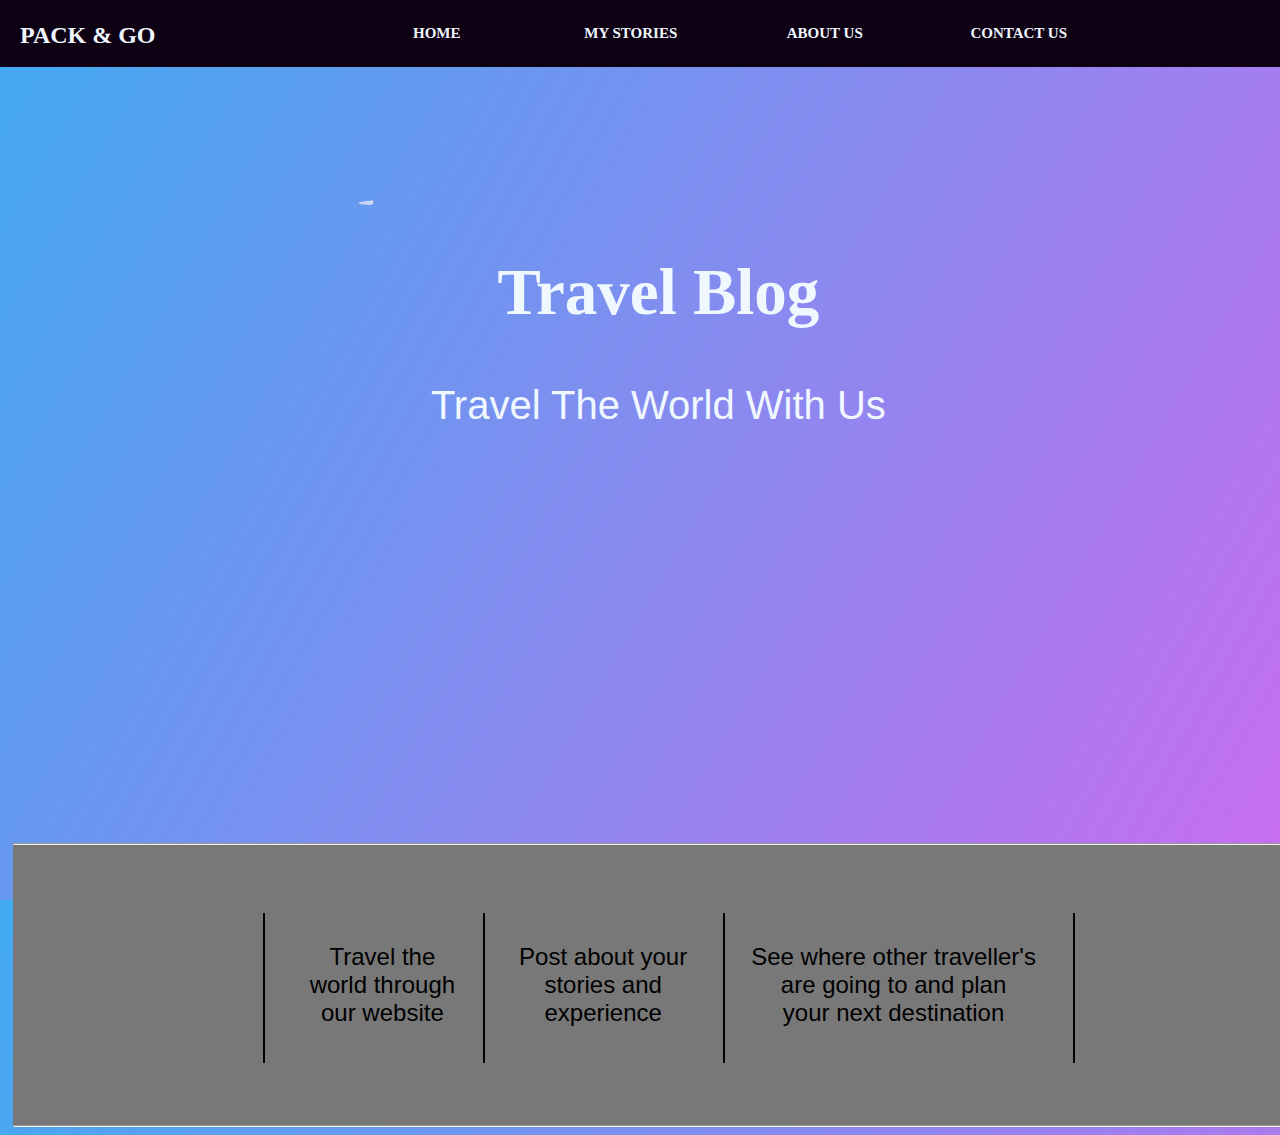
==== index.html @ a6e70f2d "Fixed homepage" ====
<!DOCTYPE html>
<html>
    <head>
        <title>TRAVEL BLOG</title>
        <link rel="stylesheet" href="css/styles.css">

        <title>home page</title>
        <link rel="stylesheet" href="style.css">

        <title>story</title>
        <link rel="stylesheet" href="story.css">
    </head>
    <body>
        <!--==============NAV BAR==============-->
        <div class ="navbar">
            <div class ="logo">PACK & GO</div>
            <ul>
                <li><a href ="#">HOME</a></li>
                <li><a href ="#">MY STORIES</a></li>
                <li><a href ="#">ABOUT US</a></li>  
                <li><a href ="#">CONTACT US</a></li>
            </ul>
        </div>
        <!--==============HOME================-->
        <div class="text">
            <img src="C:\Users\hp\Downloads\logo.jpeg">
             <h1> Travel Blog</h1>
             <p>Travel The World With Us</p>
        </div>
        <!-- <div>
           <br>
            <br><br><br><br><br><br><br><br><br><br><br><br><br>><br><br><br><br><br><br>
            <br><br><br><br><br><br><br><br><br><br><br><br><br><br><br>
            <hr>
            </div> -->
            <div class="content">
                <ul>
                <hr>
                <div class="clsvertical"></div>
                <div class="clsvertical1"></div>
                <div class="clsvertical2"></div>
                <div class="clsvertical3"></div>
               <li>
                   Travel the<br> world through<br> our website
               </li> 
               <li>
                   Post about your<br> stories and <br>experience
               </li>
               <li>
                   See where other traveller's<br> are going to and plan <br>your next destination
               </li>
               <hr>
               </ul>
            </div> 
    </body>
</html>
---- css/styles.css ----
body{
    margin: 0;
    padding: 0;
    background:black;
    font-family: Arial;
}
.navbar ul{
    list-style: none;
    background: rgb(13, 1, 19);
    padding: 0;
    margin: 0;
    text-align: center;
}
.navbar li{
    display: inline-block;
}
.navbar div{
    padding: 22px 20px;
    height: 80px;
    float: left;
    font-size: 24px;
    font-weight: bold;
    text-transform: uppercase;
    color: aliceblue;
}
.navbar li a{
    text-decoration: none;
    color: aliceblue;
    width: 150px;
    display: block;
    padding: 25px 20px;
    font-size: 15px;
    text-transform: uppercase;
    transition: 0.4s ease-in-out;
    font-weight: bold;
    text-align: center;
}
.navbar li a:hover{
    color: rgb(240, 162, 226);
}
body{
    margin: 0;
    padding: 0;
    background: rgb(14, 1, 17);
    font-family: taviraj;
}
header{
    background: none;
    height: 300vh;
    background-size: cover;
    background-position: center;
    position: absolute;
}
.text{
    position: absolute;
    width: 600px;
    height: auto;
    margin: 10% 28%;
    text-align: center;
}
.text h1{
    text-align:center;
    color: aliceblue;
    font-size: 65px;
    font-family: 'Times New Roman', Times, serif;
}
.text p{
    margin: 20px auto;
    font-weight: 100;
    line-height: 65px;
    color: aliceblue;
    font-size: 40px;
    font-family: sans-serif;
}
.content{
    position: absolute;
    width: 1320px;
    height: auto;
    margin: 60% 1%;
}
.content li{
    padding: 70px 30px;
    margin:20px auto;
    color: black;
    font-size: x-large;
    font-family: sans-serif;
}
.content li{
    display: inline-block;
}
.content ul{
    list-style: none;
    background: rgb(121, 120, 120);
    padding: 0;
    margin: 0;
    text-align: center;
}
img{
    display: block;
    margin-left: auto;
    margin-right: auto;
    border-radius: 50%;
}
.clsvertical{
    border-left: 2px solid black;
    height: 150px;
    position: absolute;
    margin: 60px 250px;
}
.clsvertical1{
    border-left: 2px solid black;
    height: 150px;
    position: absolute;
    margin:60px 470px ;
}
.clsvertical2{
    border-left: 2px solid black;
    height: 150px;
    position: absolute;
    margin:60px 710px ;
}
.clsvertical3{
    border-left: 2px solid black;
    height: 150px;
    position: absolute;
    margin:60px 1060px ;
}
---- style.css ----
body{
        margin: 0;
        padding: 0;
        font-family: montserrat;
        background: linear-gradient(120deg,#41aaf0, #c86def);
        height: 100vh;
        overflow: hidden;
    }
    .center{
        position: absolute;
        top: 50%;
        left: 50%;
        transform: translate(-50%, -50%);
        width: 400px;
        background: white;
        border-radius: 10px;
    }
    .center h1{
        text-align: center;
        padding: 0 0 20px 0;
        border-bottom: 1px solid silver;
    }
    .center form{
        padding: 0 40px;
        box-sizing: border-box;
    }
    form .txt_field{
        position: relative;
        border-bottom: 2px solid #adadad;
        margin: 30px 0;
    }
    .txt_field input{
        width: 100%;
        padding: 0 5px;
        height: 40px;
        font-size: 16px;
        border: none;
        background: none;
        outline: none;
    }
    .txt_field label{
        position: absolute;
        top: 50%;
        left: 5px;
        color: #adadad;
        transform: translateY(-50%);
        font-size: 16px;
        pointer-events: none;
    }
    .txt_field span::before{
        content: '';
        position: absolute;
        top: 40px;
        left: 0;
        width: 0%;
        height: 2px;
        background: #41aaf0;
        transition: .5s;   
    }
    .txt_field input:focus ~ label,
    .txt_field input:valid ~ label{
        top: -5px;
        color: #41aaf0;
    }
    .txt_field input:focus ~ span::before,
    .txt_field input:valid ~ span::before{
        width: 100%;
    }
    .pass{
        margin: -5px 0 20px 5px;
        color: #a6a6a6;
        cursor: pointer;
    }
    .pass:hover{
        text-decoration: underline;
    }
    input[type="submit"]{
        width: 100%;
        height: 50px;
        border: 1px solid;
        background: #41aaf0;
        border-radius: 25px;
        font-size: 18px;
        color: #e9f4fb;
        font-weight: 700;
        cursor: pointer;
        outline: none;
    }
    input[type="submit"]:hover{
        border-color: #41aaf0;
        transition: .5s;
    }
    .signup_link{
        margin: 30px 0;
        text-align: center;
        font-size: 16px;
        color: #666666;    
    }
    .signup_link a{
        color: #41aaf0;
        text-decoration: none;
    
    }
    .signup_link a:hover{
        text-decoration: underline;
    }
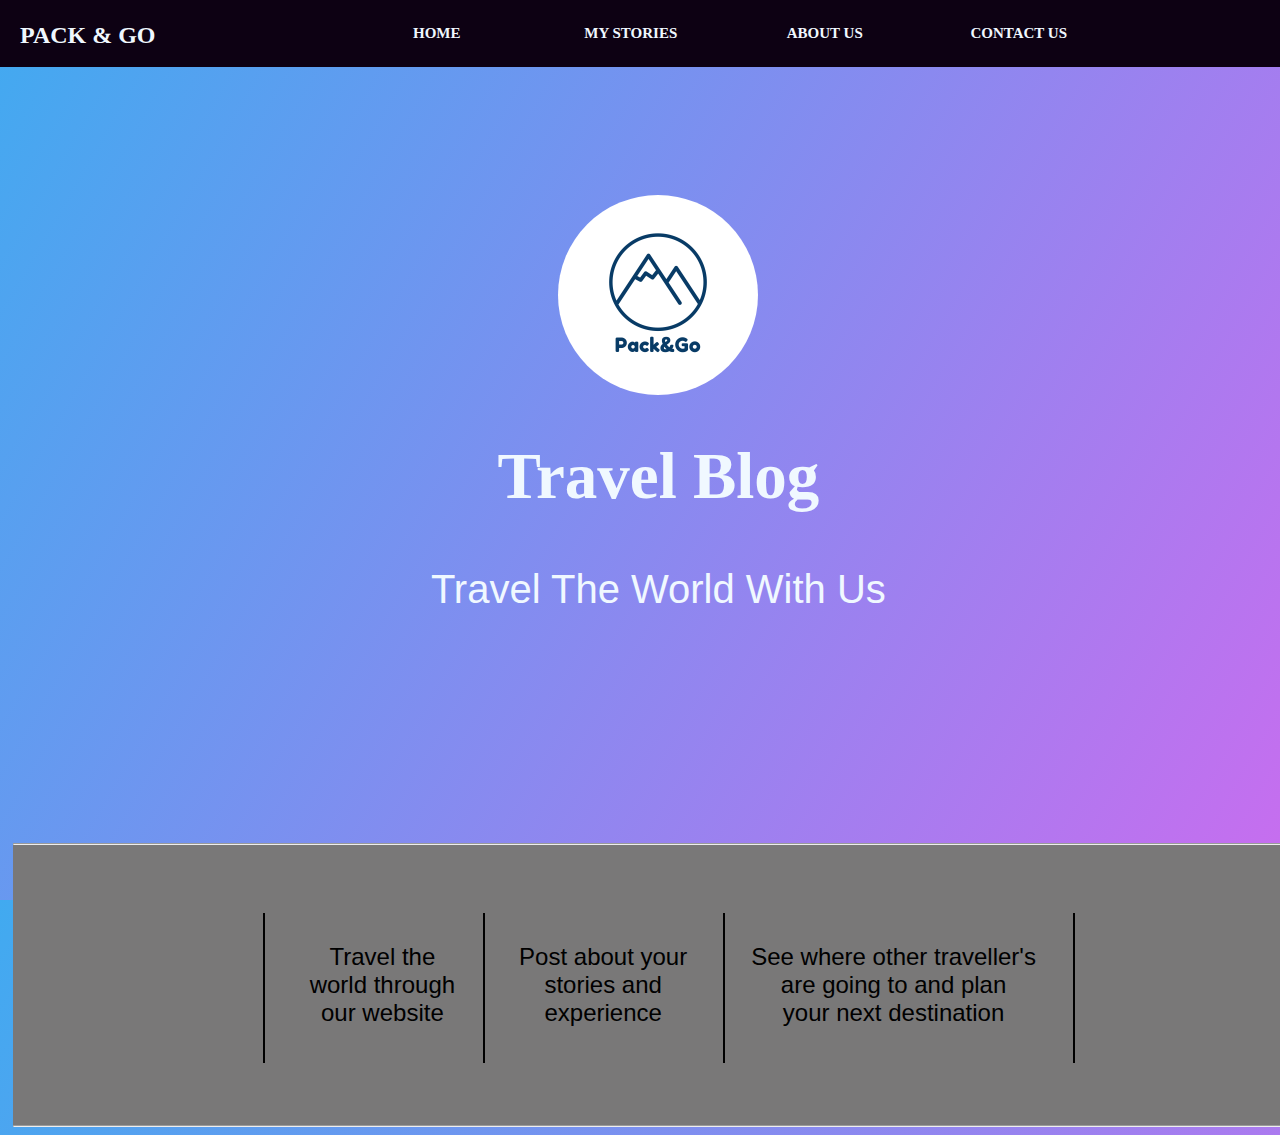
==== commit f01dd6f5: "Updated the logo image in repo" ====
--- a/index.html
+++ b/index.html
@@ -23,16 +23,10 @@
         </div>
         <!--==============HOME================-->
         <div class="text">
-            <img src="C:\Users\hp\Downloads\logo.jpeg">
+            <img src="image/logo.png">
              <h1> Travel Blog</h1>
              <p>Travel The World With Us</p>
         </div>
-        <!-- <div>
-           <br>
-            <br><br><br><br><br><br><br><br><br><br><br><br><br>><br><br><br><br><br><br>
-            <br><br><br><br><br><br><br><br><br><br><br><br><br><br><br>
-            <hr>
-            </div> -->
             <div class="content">
                 <ul>
                 <hr>
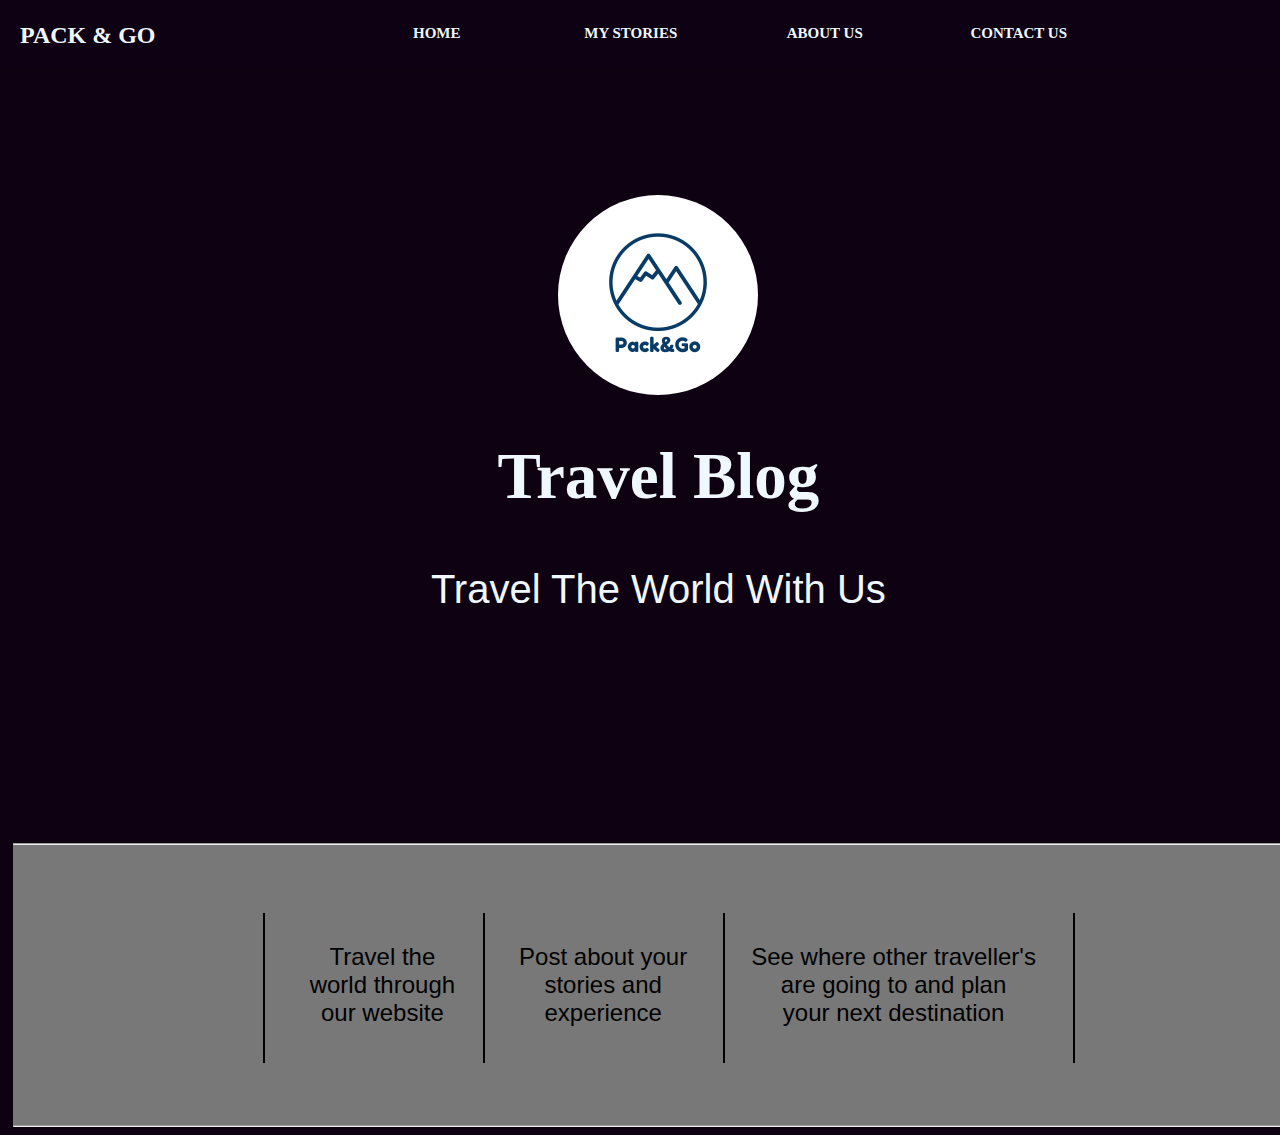
==== commit f12828e6: "Made a login button" ====
--- a/index.html
+++ b/index.html
@@ -3,30 +3,26 @@
     <head>
         <title>TRAVEL BLOG</title>
         <link rel="stylesheet" href="css/styles.css">
+    </head>
 
-        <title>home page</title>
-        <link rel="stylesheet" href="style.css">
-
-        <title>story</title>
-        <link rel="stylesheet" href="story.css">
-    </head>
     <body>
         <!--==============NAV BAR==============-->
         <div class ="navbar">
             <div class ="logo">PACK & GO</div>
             <ul>
-                <li><a href ="#">HOME</a></li>
-                <li><a href ="#">MY STORIES</a></li>
-                <li><a href ="#">ABOUT US</a></li>  
-                <li><a href ="#">CONTACT US</a></li>
+                <li><a href ="#home"> HOME</a></li>
+                <li><a href ="#my_stories"> MY STORIES</a></li>
+                <li><a href ="#about_us"> ABOUT US</a></li>  
+                <li><a href ="#contact_us"> CONTACT US</a></li>
             </ul>
         </div>
-        <!--==============HOME================-->
-        <div class="text">
-            <img src="image/logo.png">
-             <h1> Travel Blog</h1>
-             <p>Travel The World With Us</p>
-        </div>
+        <!--==============Home================-->
+        <section class="home_section" id="home">
+            <div class="text">
+                <img src="image/logo.png">
+                 <h1> Travel Blog</h1>
+                 <p>Travel The World With Us</p>
+            </div>
             <div class="content">
                 <ul>
                 <hr>
@@ -46,5 +42,25 @@
                <hr>
                </ul>
             </div> 
+            
+        </section>
+
+        <!--==============My Stories================-->
+        <section class="my_stories_section" id="my_stories">
+
+        </section>
+        
+
+        <!--==============About Us================-->
+        <section class="about_us_section" id="about_us">
+
+        </section>
+
+        <!--==============Contact Us================-->
+        <section class="contact_us_section" id="contact_us">
+
+        </section>
+        
+            
     </body>
 </html>--- a/css/styles.css
+++ b/css/styles.css
@@ -1,9 +1,9 @@
-body{
+/* body{
     margin: 0;
     padding: 0;
     background:black;
     font-family: Arial;
-}
+} */
 .navbar ul{
     list-style: none;
     background: rgb(13, 1, 19);
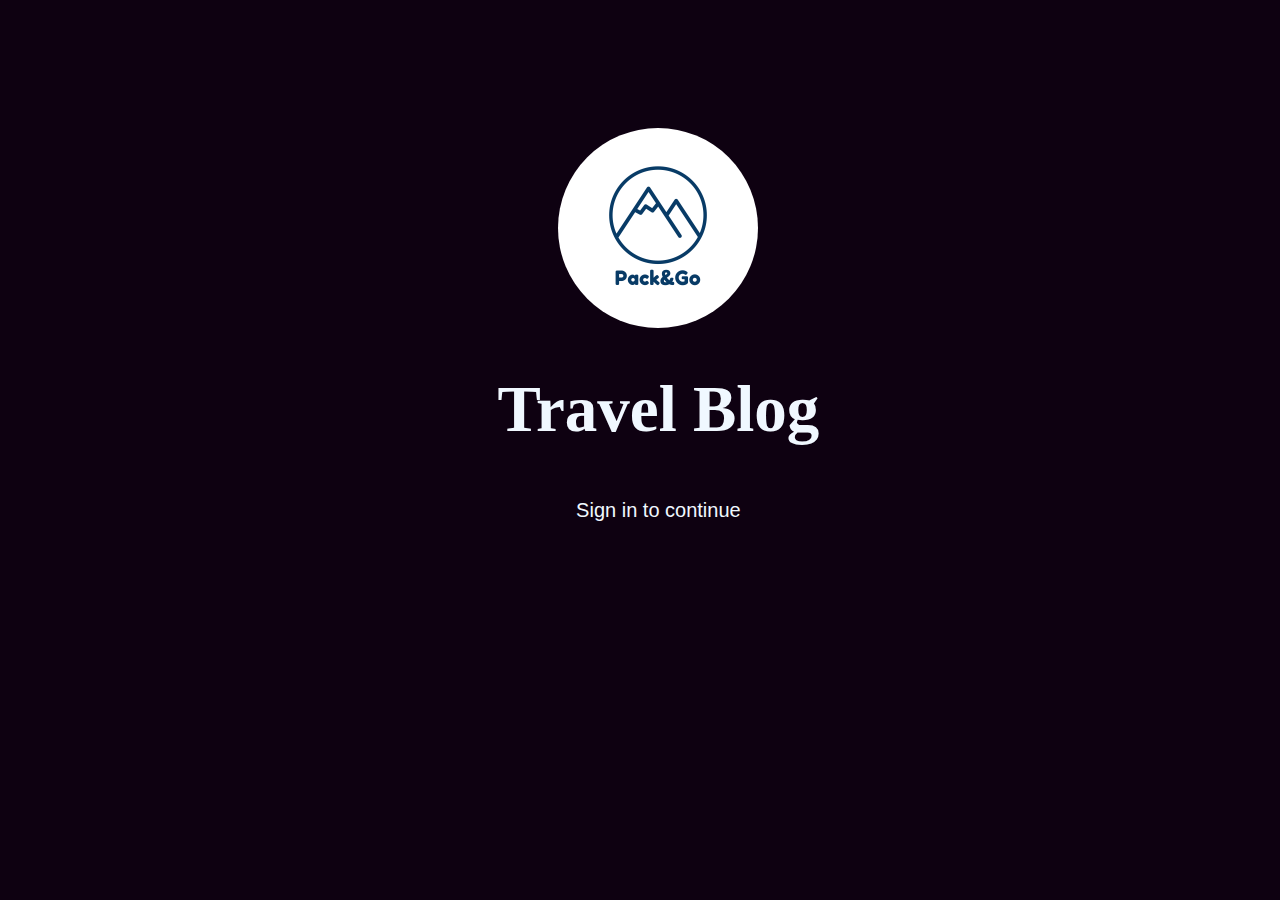
==== commit 8cf09701: "Login and Signout fixed" ====
--- a/index.html
+++ b/index.html
@@ -1,66 +1,35 @@
 <!DOCTYPE html>
 <html>
     <head>
-        <title>TRAVEL BLOG</title>
-        <link rel="stylesheet" href="css/styles.css">
+        <title>Travel Blog</title>
+        
+        <!-- Latest compiled and minified CSS -->
+        <link href="https://cdn.jsdelivr.net/npm/bootstrap@5.2.0-beta1/dist/css/bootstrap.min.css" 
+        rel="stylesheet" integrity="sha384-0evHe/X+R7YkIZDRvuzKMRqM+OrBnVFBL6DOitfPri4tjfHxaWutUpFmBp4vmVor" 
+        crossorigin="anonymous">
+
+        <link rel="stylesheet" href="css/index.css">
+        
+        <!-- Google sign in client ID will depend on the account used for Google API and Credentials -->
+        <meta name="google-signin-client_id" content="828280168697-vk0r7ri2rr2573u5j6egutr6epfqnoea.apps.googleusercontent.com">
+        
+        <script src="https://apis.google.com/js/platform.js" async defer></script>
+        <script src="https://ajax.googleapis.com/ajax/libs/jquery/3.6.0/jquery.min.js"></script>
     </head>
+  
+    <body>
 
-    <body>
-        <!--==============NAV BAR==============-->
-        <div class ="navbar">
-            <div class ="logo">PACK & GO</div>
-            <ul>
-                <li><a href ="#home"> HOME</a></li>
-                <li><a href ="#my_stories"> MY STORIES</a></li>
-                <li><a href ="#about_us"> ABOUT US</a></li>  
-                <li><a href ="#contact_us"> CONTACT US</a></li>
-            </ul>
-        </div>
-        <!--==============Home================-->
-        <section class="home_section" id="home">
+        <section class="login_section" id="login">
             <div class="text">
                 <img src="image/logo.png">
                  <h1> Travel Blog</h1>
-                 <p>Travel The World With Us</p>
+                 <h4>Sign in to continue</h4>
             </div>
-            <div class="content">
-                <ul>
-                <hr>
-                <div class="clsvertical"></div>
-                <div class="clsvertical1"></div>
-                <div class="clsvertical2"></div>
-                <div class="clsvertical3"></div>
-               <li>
-                   Travel the<br> world through<br> our website
-               </li> 
-               <li>
-                   Post about your<br> stories and <br>experience
-               </li>
-               <li>
-                   See where other traveller's<br> are going to and plan <br>your next destination
-               </li>
-               <hr>
-               </ul>
-            </div> 
             
+            <!-- load the google sign in button -->
+            <div class="g-signin2" data-onsuccess="onSignIn"></div>
         </section>
-
-        <!--==============My Stories================-->
-        <section class="my_stories_section" id="my_stories">
-
-        </section>
-        
-
-        <!--==============About Us================-->
-        <section class="about_us_section" id="about_us">
-
-        </section>
-
-        <!--==============Contact Us================-->
-        <section class="contact_us_section" id="contact_us">
-
-        </section>
-        
             
+        <script src="javascript/main.js"></script>
     </body>
-</html>+</html> --- a/css/index.css
+++ b/css/index.css
@@ -0,0 +1,65 @@
+.data{
+    display: none;
+}
+
+body{
+    margin: 0;
+    padding: 0;
+    background: rgb(14, 1, 17);
+    font-family: taviraj;
+}
+
+header{
+    background: none;
+    height: 300vh;
+    background-size: cover;
+    background-position: center;
+    position: absolute;
+}
+
+.text{
+    position: absolute;
+    width: 600px;
+    height: auto;
+    margin: 10% 28%;
+    text-align: center;
+}
+.text h1{
+    text-align:center;
+    color: aliceblue;
+    font-size: 65px;
+    font-family: 'Times New Roman', Times, serif;
+}
+.text p{
+    margin: 20px auto;
+    font-weight: 100;
+    line-height: 65px;
+    color: aliceblue;
+    font-size: 40px;
+    font-family: sans-serif;
+}
+.text h4{
+    margin: 20px auto;
+    font-weight: 50;
+    line-height: 40px;
+    color: aliceblue;
+    font-size: 20px;
+    font-family: sans-serif;
+}
+
+.g-signin2{
+    position: absolute;
+    top: 73%;
+    left: 50%;
+    margin-top: -50px;
+    margin-left: -42px;
+}
+
+img{
+    display: block;
+    margin-left: auto;
+    margin-right: auto;
+    border-radius: 50%;
+
+}
+
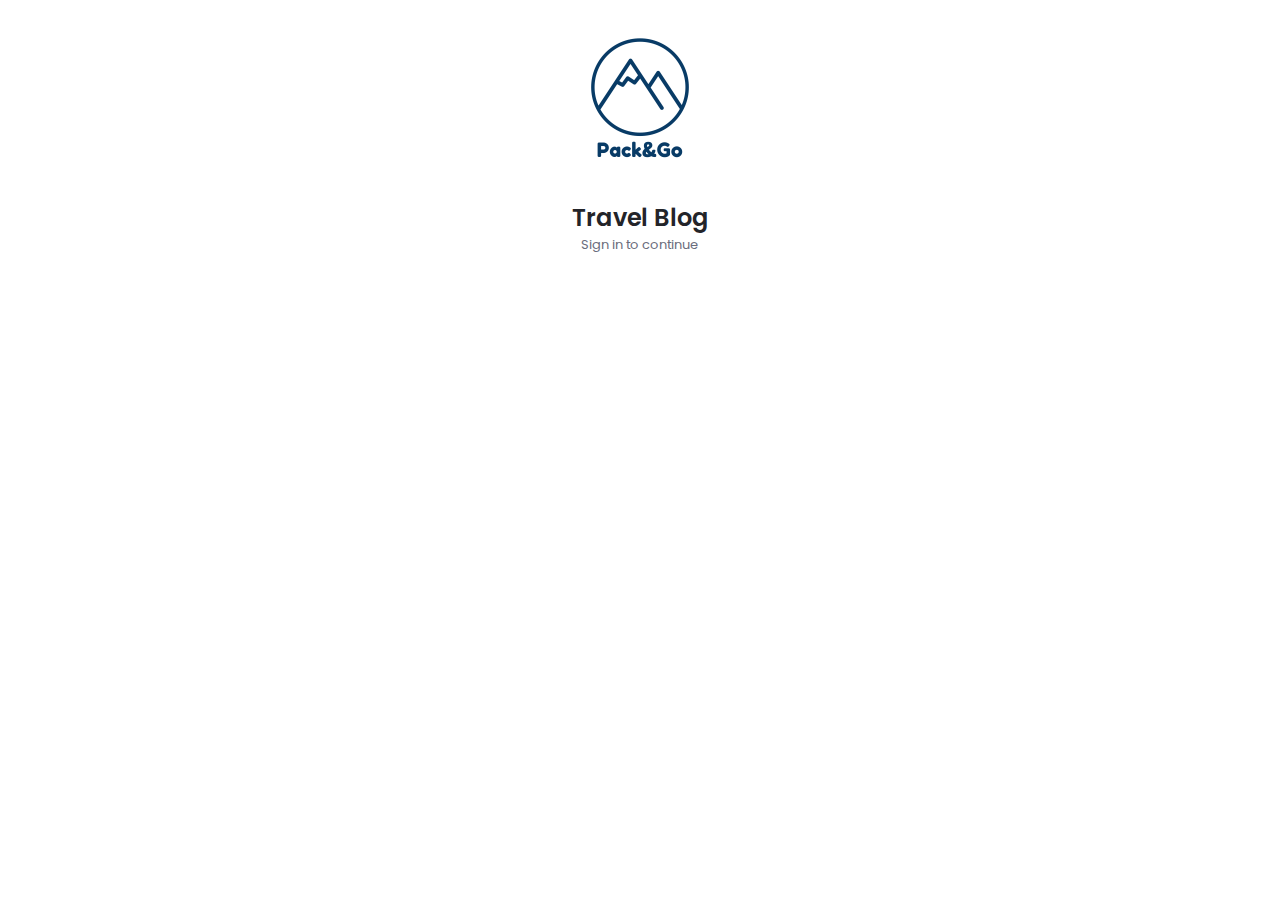
==== commit 2404b530: "Fixed sign in alignment to centre" ====
--- a/index.html
+++ b/index.html
@@ -8,7 +8,7 @@
         rel="stylesheet" integrity="sha384-0evHe/X+R7YkIZDRvuzKMRqM+OrBnVFBL6DOitfPri4tjfHxaWutUpFmBp4vmVor" 
         crossorigin="anonymous">
 
-        <link rel="stylesheet" href="css/index.css">
+        <link rel="stylesheet" href="css/styles.css">
         
         <!-- Google sign in client ID will depend on the account used for Google API and Credentials -->
         <meta name="google-signin-client_id" content="828280168697-vk0r7ri2rr2573u5j6egutr6epfqnoea.apps.googleusercontent.com">
@@ -21,13 +21,13 @@
 
         <section class="login_section" id="login">
             <div class="text">
-                <img src="image/logo.png">
-                 <h1> Travel Blog</h1>
-                 <h4>Sign in to continue</h4>
+                <img src="image/logo.png" alt="" class="index_logo">
+                <h2 class="section__title">Travel Blog</h2>
+                <span class="section__subtitle">Sign in to continue</span>
             </div>
             
             <!-- load the google sign in button -->
-            <div class="g-signin2" data-onsuccess="onSignIn"></div>
+            <div class="g-signin2" data-onsuccess="onSignIn" data-theme="light" data-width="300" data-height="50" data-longtitle="true"></div>
         </section>
             
         <script src="javascript/main.js"></script>
--- a/css/styles.css
+++ b/css/styles.css
@@ -0,0 +1,233 @@
+/*==================== GOOGLE FONTS ====================*/
+@import url("https://fonts.googleapis.com/css2?family=Poppins:wght@400;500;600&display=swap");
+
+/*==================== VARIABLES CSS ====================*/
+:root {
+    --header-height: 3rem;
+
+    /*========== Colors ==========*/
+    /* Change favorite color */
+    --hue-color: 230; /*Purple 250 - Green 142 - Blue 230 - Pink 340*/
+
+    /* HSL color mode */
+    --first-color: hsl(var(--hue-color), 69%, 61%);
+    --first-color-second: hsl(var(--hue-color), 69%, 61%);
+    --first-color-alt: hsl(var(--hue-color), 57%, 53%);
+    --first-color-lighter: hsl(var(--hue-color), 92%, 85%);
+    --title-color: hsl(var(--hue-color), 8%, 15%);
+    --text-color: hsl(var(--hue-color), 8%, 45%);
+    --text-color-light: hsl(var(--hue-color), 8%, 65%);
+    --input-color: hsl(var(--hue-color), 70%, 96%);
+    /* --body-color: hsl(var(--hue-color), 60%, 99%); */
+    --body-color: #fff;
+    --container-color: #fff;
+    --scroll-bar-color: hsl(var(--hue-color), 12%, 90%);
+    --scroll-thumb-color: hsl(var(--hue-color), 12%, 80%);
+
+    /*========== Font and typography ==========*/
+    --body-font: 'Poppins', sans-serif;
+
+    /* .5rem = 8px, 1rem = 16px, 1.5rem = 24px ... */
+    --big-font-size: 2rem;
+    --h1-font-size: 1.5rem;
+    --h2-font-size: 1.25rem;
+    --h3-font-size: 1.125rem;
+    --normal-font-size: .938rem;
+    --small-font-size: .813rem;
+    --smaller-font-size: .75rem;
+
+    /*========== Font weight ==========*/
+    --font-medium: 500;
+    --font-semi-bold: 600;
+
+    /*========== Margenes Bottom ==========*/
+    /* .25rem = 4px, .5rem = 8px, .75rem = 12px ... */
+    --mb-0-25: .25rem;
+    --mb-0-5: .5rem;
+    --mb-0-75: .75rem;
+    --mb-1: 1rem;
+    --mb-1-5: 1.5rem;
+    --mb-2: 2rem;
+    --mb-2-5: 2.5rem;
+    --mb-3: 3rem;
+
+    /*========== z index ==========*/
+    --z-tooltip: 10;
+    --z-fixed: 100;
+    --z-modal: 1000;
+}
+
+
+/*==================== BASE ====================*/
+* {
+    box-sizing: border-box;
+    padding: 0;
+    margin: 0;
+  }
+  
+  html {
+    scroll-behavior: smooth;
+  }
+  
+  body {
+    margin: 0 0 var(--header-height) 0;
+    font-family: var(--body-font);
+    font-size: var(--normal-font-size);
+    background-color: var(--body-color);
+    color: var(--text-color);
+  }
+  
+  h1, h2, h3, h4 {
+    color: var(--title-color);
+    font-weight: var(--font-semi-bold);
+  }
+  
+  ul {
+    list-style: none;
+  }
+  
+  a {
+    text-decoration: none;
+  }
+  
+  img {
+    max-width: 100%;
+    height: auto;
+  }
+  
+  /*==================== REUSABLE CSS CLASSES ====================*/
+  .section {
+    padding: 2rem 0 4rem;
+  }
+  
+  .section__title {
+    font-size: var(--h1-font-size);
+    color: var(--title-color);
+  }
+  
+  .section__subtitle {
+    display: block;
+    font-size: var(--small-font-size);
+    margin-bottom: var(--mb-3);
+  }
+  
+  .section__title, 
+  .section__subtitle {
+    text-align: center;
+  }
+
+  /*==================== LOGIN ====================*/
+  .g-signin2{
+    position: absolute;
+    width: 100%;
+}
+
+.g-signin2 > div{
+    margin: 0 auto;
+  }
+
+  /*==================== NAV ====================*/
+
+.nav {
+    width: 100%;
+    height: var(--header-height);
+    padding: 0px 100px;
+    display: flex;
+    justify-content: space-between;
+    align-items: center;
+  }
+
+  .nav__item{
+      display: inline-block;
+  }
+
+  .nav__logo
+  {
+    color: var(--title-color);
+    font-weight: var(--font-medium);
+    font-size: var(--big-font-size);
+  }
+  
+  .nav__logo:hover {
+    color: var(--first-color);
+  }
+
+  .nav__menu {
+    text-transform: uppercase;   
+  }
+  
+  .nav__link{
+    display: flex;
+    padding: 0px 50px;
+  }
+  
+  .nav__link:hover{
+    color: var(--first-color);
+  }
+
+
+/* body{
+    margin: 0;
+    padding: 0;
+    background: rgb(70, 147, 84);
+    font-family: taviraj;
+} */
+/* header{
+    background: none;
+    height: 300vh;
+    background-size: cover;
+    background-position: center;
+    position: absolute;
+}
+.text{
+    position: absolute;
+    width: 600px;
+    height: auto;
+    margin: 10% 28%;
+    text-align: center;
+}
+.text h1{
+    text-align:center;
+    color: aliceblue;
+    font-size: 65px;
+    font-family: 'Times New Roman', Times, serif;
+}
+.text p{
+    margin: 20px auto;
+    font-weight: 100;
+    line-height: 65px;
+    color: aliceblue;
+    font-size: 40px;
+    font-family: sans-serif;
+}
+.content{
+    position: absolute;
+    width: 1320px;
+    height: auto;
+    margin: 60% 1%;
+}
+.content li{
+    padding: 70px 30px;
+    margin:20px auto;
+    color: black;
+    font-size: x-large;
+    font-family: sans-serif;
+}
+.content li{
+    display: inline-block;
+}
+.content ul{
+    list-style: none;
+    background: rgb(121, 120, 120);
+    padding: 0;
+    margin: 0;
+    text-align: center;
+}
+*/
+
+img{
+    display: block;
+    margin-left: auto;
+    margin-right: auto;
+    border-radius: 50%;
+} 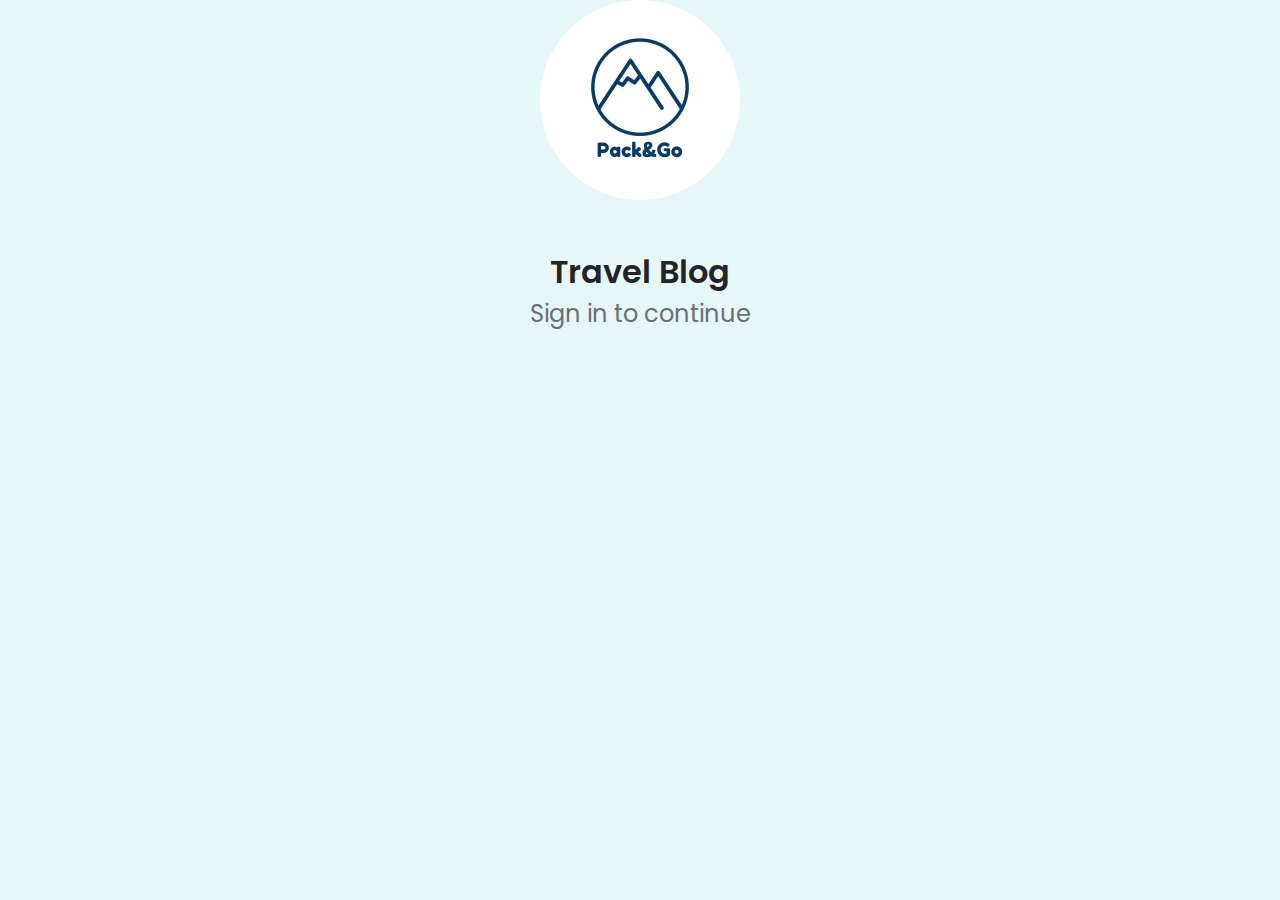
==== commit 7f104ef4: "Merge pull request #7 from abhijit8007/fix-multiple-sections" ====
--- a/index.html
+++ b/index.html
@@ -32,4 +32,4 @@
             
         <script src="javascript/main.js"></script>
     </body>
-</html> +</html> 
--- a/css/styles.css
+++ b/css/styles.css
@@ -19,7 +19,8 @@
     --text-color-light: hsl(var(--hue-color), 8%, 65%);
     --input-color: hsl(var(--hue-color), 70%, 96%);
     /* --body-color: hsl(var(--hue-color), 60%, 99%); */
-    --body-color: #fff;
+    --body-color: rgb(231, 246, 247);
+    --nav-background-color: rgba(5, 126, 135, 0.723);
     --container-color: #fff;
     --scroll-bar-color: hsl(var(--hue-color), 12%, 90%);
     --scroll-thumb-color: hsl(var(--hue-color), 12%, 80%);
@@ -101,13 +102,14 @@
   }
   
   .section__title {
-    font-size: var(--h1-font-size);
+    font-size: var(--big-font-size);
     color: var(--title-color);
+    margin-top: var(--mb-3);
   }
   
   .section__subtitle {
     display: block;
-    font-size: var(--small-font-size);
+    font-size: var(--h1-font-size);
     margin-bottom: var(--mb-3);
   }
   
@@ -115,6 +117,13 @@
   .section__subtitle {
     text-align: center;
   }
+
+  img{
+    display: block;
+    margin-left: auto;
+    margin-right: auto;
+    border-radius: 50%;
+} 
 
   /*==================== LOGIN ====================*/
   .g-signin2{
@@ -135,6 +144,8 @@
     display: flex;
     justify-content: space-between;
     align-items: center;
+    position: fixed;
+    background-color: var(--nav-background-color);
   }
 
   .nav__item{
@@ -165,69 +176,22 @@
     color: var(--first-color);
   }
 
+/*==================== HOME ====================*/
+.home_logo{
+  margin-top: var(--mb-3);
+}
 
-/* body{
-    margin: 0;
-    padding: 0;
-    background: rgb(70, 147, 84);
-    font-family: taviraj;
-} */
-/* header{
-    background: none;
-    height: 300vh;
-    background-size: cover;
-    background-position: center;
-    position: absolute;
+/*==================== TRAVEL STORIES ====================*/
+.travel-stories__description{
+  text-align: center;   
 }
-.text{
-    position: absolute;
-    width: 600px;
-    height: auto;
-    margin: 10% 28%;
-    text-align: center;
+
+/*==================== ABOUT ====================*/
+.about__description{
+  text-align: center;   
 }
-.text h1{
-    text-align:center;
-    color: aliceblue;
-    font-size: 65px;
-    font-family: 'Times New Roman', Times, serif;
-}
-.text p{
-    margin: 20px auto;
-    font-weight: 100;
-    line-height: 65px;
-    color: aliceblue;
-    font-size: 40px;
-    font-family: sans-serif;
-}
-.content{
-    position: absolute;
-    width: 1320px;
-    height: auto;
-    margin: 60% 1%;
-}
-.content li{
-    padding: 70px 30px;
-    margin:20px auto;
-    color: black;
-    font-size: x-large;
-    font-family: sans-serif;
-}
-.content li{
-    display: inline-block;
-}
-.content ul{
-    list-style: none;
-    background: rgb(121, 120, 120);
-    padding: 0;
-    margin: 0;
-    text-align: center;
-}
-*/
 
-img{
-    display: block;
-    margin-left: auto;
-    margin-right: auto;
-    border-radius: 50%;
-} +/*==================== CONTACT ====================*/
+.contact__description{
+  text-align: center;
+}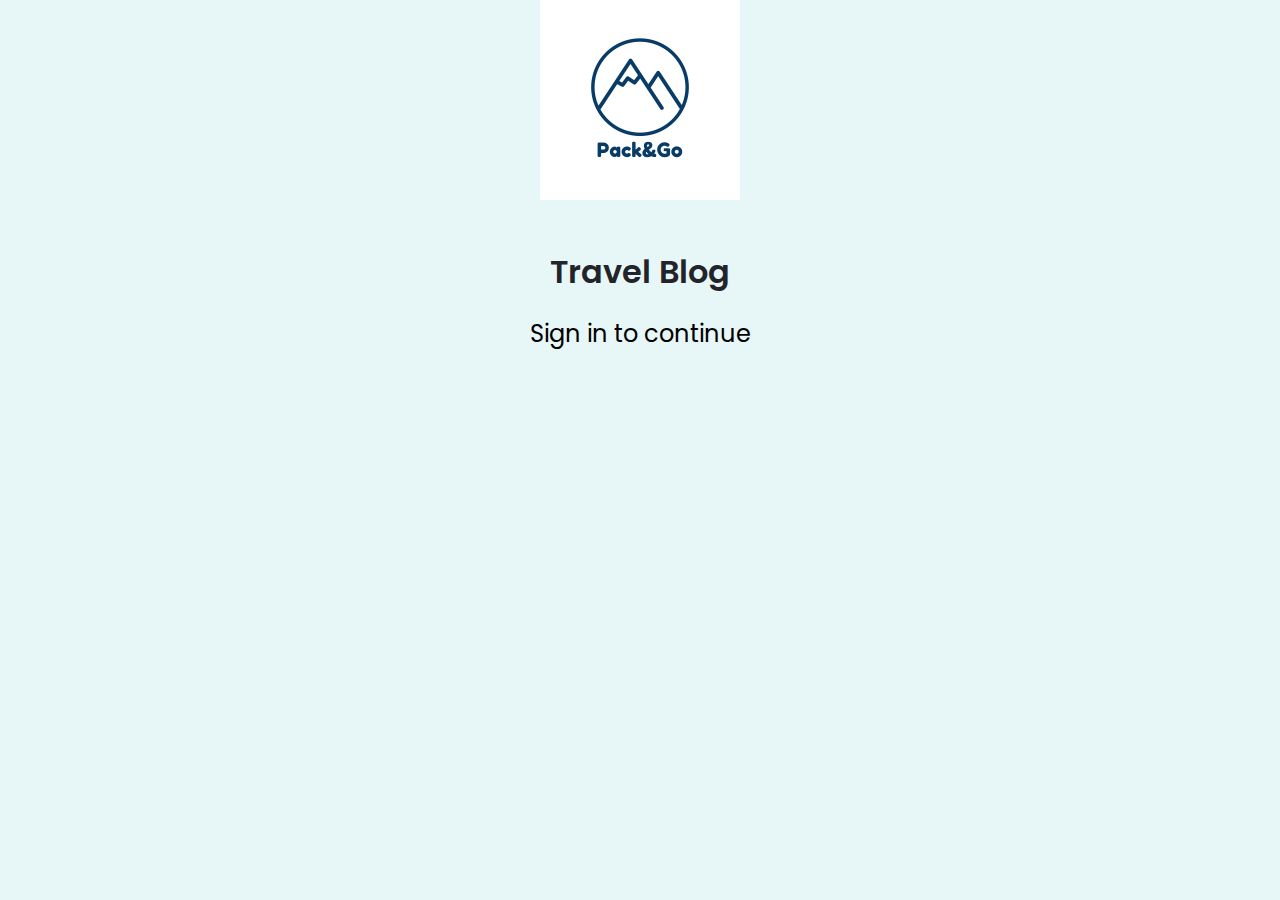
==== commit d2d56ed1: "adding contact us and stories" ====
--- a/index.html
+++ b/index.html
@@ -22,8 +22,8 @@
         <section class="login_section" id="login">
             <div class="text">
                 <img src="image/logo.png" alt="" class="index_logo">
-                <h2 class="section__title">Travel Blog</h2>
-                <span class="section__subtitle">Sign in to continue</span>
+                <h2 class="section__title3">Travel Blog</h2>
+                <span class="section__subtitle1">Sign in to continue</span>
             </div>
             
             <!-- load the google sign in button -->
--- a/css/styles.css
+++ b/css/styles.css
@@ -20,7 +20,7 @@
     --input-color: hsl(var(--hue-color), 70%, 96%);
     /* --body-color: hsl(var(--hue-color), 60%, 99%); */
     --body-color: rgb(231, 246, 247);
-    --nav-background-color: rgba(5, 126, 135, 0.723);
+    --nav-background-color: rgba(23, 15, 32, 0.723);
     --container-color: #fff;
     --scroll-bar-color: hsl(var(--hue-color), 12%, 90%);
     --scroll-thumb-color: hsl(var(--hue-color), 12%, 80%);
@@ -51,11 +51,32 @@
     --mb-2: 2rem;
     --mb-2-5: 2.5rem;
     --mb-3: 3rem;
+    --mb-25-px: 25px;
+    --mb-30-px:30px;
+    --mb-255-px:255px;
+    --mb-10-px:10px;
+    --mb-100-px:100px;
+    --mb-70-px:70px;
+    --mb-40-px:40px;
+    --mb-320-px:320px;
+    --mb-75-px:75px;
+    --mb-50-px:50px;
+    --mb-210-px:210px;
+    --mb-85-px:85px;
+    --mb-155-px:155px;
 
     /*========== z index ==========*/
     --z-tooltip: 10;
     --z-fixed: 100;
     --z-modal: 1000;
+    /* ==========height=========== */
+    --img-height:215px;
+    --img-height-150-px:150px;
+    /* ===========width============ */
+    --img-width:426px;
+    --img-width-150-px:150px;
+    /* ==========border=========== */
+    --img-border:2px;
 }
 
 
@@ -103,18 +124,46 @@
   
   .section__title {
     font-size: var(--big-font-size);
+    color: aliceblue;
+    margin-top: var(--mb-3);
+  }
+  .section__title1 {
+    font-size: var(--big-font-size);
     color: var(--title-color);
     margin-top: var(--mb-3);
   }
+  .section__title2 {
+    font-size: var(--big-font-size);
+    color: var(--title-color);
+    margin-top: var(--mb-3);
+  }
+  .section__title3 {
+    font-size: var(--big-font-size);
+    color: var(--title-color);
+    margin-top: var(--mb-3);
+  }
   
   .section__subtitle {
     display: block;
-    font-size: var(--h1-font-size);
+    font-size: 38px;
     margin-bottom: var(--mb-3);
-  }
-  
-  .section__title, 
-  .section__subtitle {
+    color: whitesmoke;
+    margin-top: 28px;
+  }
+  .section__subtitle1 {
+    display: block;
+    font-size:var(--h1-font-size) ;
+    margin-bottom: var(--mb-3);
+    color: black;
+    margin-top: 20px;
+  }
+  
+  .section__title,
+  .section__title1,
+  .section__title2,
+  .section__title3, 
+  .section__subtitle,
+  .section__subtitle1 {
     text-align: center;
   }
 
@@ -122,7 +171,6 @@
     display: block;
     margin-left: auto;
     margin-right: auto;
-    border-radius: 50%;
 } 
 
   /*==================== LOGIN ====================*/
@@ -133,7 +181,9 @@
 
 .g-signin2 > div{
     margin: 0 auto;
-  }
+    
+  }
+  
 
   /*==================== NAV ====================*/
 
@@ -147,6 +197,14 @@
     position: fixed;
     background-color: var(--nav-background-color);
   }
+  .nav__menu li a{
+    color: aliceblue;
+    display: block;
+    text-transform:uppercase;
+    transition: 0.4s ease-in-out;
+    font-weight: bold;
+    text-align: center;
+  }
 
   .nav__item{
       display: inline-block;
@@ -154,13 +212,9 @@
 
   .nav__logo
   {
-    color: var(--title-color);
+    color: aliceblue;
     font-weight: var(--font-medium);
     font-size: var(--big-font-size);
-  }
-  
-  .nav__logo:hover {
-    color: var(--first-color);
   }
 
   .nav__menu {
@@ -173,25 +227,231 @@
   }
   
   .nav__link:hover{
-    color: var(--first-color);
+    color: rgb(180, 113, 203);
   }
 
 /*==================== HOME ====================*/
 .home_logo{
   margin-top: var(--mb-3);
+  border-radius: 50%;
+}
+.home{
+  background-color: rgb(25, 14, 32);
+}
+.content{
+  position: relative;
+  width: 1520px;
+  height: auto;
+  margin: 1% 0%;
+}
+.content li{
+  padding: 70px 30px;
+  margin:20px auto;
+  color: black;
+  font-size: x-large;
+  font-family: sans-serif;
+}
+.content li{
+  display: inline-block;
+}
+.content ul{
+  list-style: none;
+  background: rgb(196, 193, 193);
+  padding: 0;
+  margin: 0;
+  text-align: center;
+}
+.t{
+  position: absolute;
+  border-left: 3px solid black;
+  height: 150px;
+  margin: 70px 300px;
+}
+.t1{
+  position: absolute;
+  border-left: 3px solid black;
+  height: 150px;
+  margin: 70px 590px;
+}
+.t2{
+  position: absolute;
+  border-left: 3px solid black;
+  height: 150px;
+  margin: 70px 880px;
+}
+.t3{
+  position: absolute;
+  border-left: 3px solid black;
+  height: 150px;
+  margin: 70px 1225px;
 }
 
 /*==================== TRAVEL STORIES ====================*/
 .travel-stories__description{
   text-align: center;   
 }
+.box {
+  font-size:var(--h1-font-size);
+  text-align: center;
+  margin: var(--mb-1-px) var(--mb-10-px);
+}
+.story_image{
+  display:inline;
+  height:var(--img-height);
+  width: var(--img-width);
+  margin: var(--mb-25-px);
+  border: var( --img-border) solid black;
+} 
+.row{
+  margin: var(--mb-25-px);
+  overflow: hidden;
+}
+.row1{
+  margin: var(--mb-30-px) var(--mb-255-px);
+  overflow: hidden;
+}
+.row img:hover{
+  transform: scale(1.1);
+  transition: 0.4s ease-in-out;
+}
+.row1 img:hover{
+  transform: scale(1.1);
+  transition: 0.4s ease-in-out;
+}
+.sub1{
+  position: absolute;
+  margin: 1% 50px;
+  color: black;
+  font-size: x-large;
+  font-family: sans-serif;
+  display: inline;
+}
+.sub2{
+  position: absolute;
+  margin: 1% 50px;
+  color: black;
+  font-size: x-large;
+  font-family: sans-serif;
+}
+.sub1 li{
+  display: inline;
+  padding: 20px;
+}
+.sub2 li{
+  display: inline;
+  padding: 30px;
+}
+
 
 /*==================== ABOUT ====================*/
 .about__description{
   text-align: center;   
 }
+.vision{
+    position: absolute;
+    margin: var(--mb-70-px) var(--mb-40-px);
+  }
+  .vision h1{
+    color: rgb(70, 69, 69);
+    font-family: 'Times New Roman', Times, serif;
+    font-size: 40px;
+  }
+  .vision p{
+    font-family: sans-serif;
+    font-size: 20px;
+  }
+  .team{
+    position: absolute;
+    margin: var(--mb-320-px) var(--mb-40-px);
+  }
+  .team h1{
+    color: rgb(70, 69, 69);
+    font-family: 'Times New Roman', Times, serif;
+    font-size: 40px;
+  }
+  .team p{
+    font-family: sans-serif;
+    font-size: 20px;
+  }
+  .member_image{
+    display: inline;
+    border-radius: 50%;
+    width: var(--img-width-150-px);
+    height:var(--img-height-150-px);
+    margin: var(--mb-75-px);
+  }
+  .member{
+    position: absolute;
+    margin: 35% var(--mb-50-px);   
+  }
+  .member1{
+    position: absolute;
+    margin:55% var(--mb-210-px) ;
+  }
+  .name{
+    position: absolute;
+    margin: 52% var(--mb-85-px);
+    color: black;
+    font-size: x-large;
+    font-family: sans-serif;
+    display: inline;
+  }
+  .name1{
+    position: absolute;
+    margin: 22% var(--mb-155-px);
+    color: black;
+    font-size: x-large;
+    font-family: sans-serif;
+  }
+  .name li{
+    display: inline;
+    padding: 65px;
+  }
+  .name1 li{
+    display: inline;
+    padding: 77px;
+  }
 
 /*==================== CONTACT ====================*/
 .contact__description{
   text-align: center;
+}
+/*==================== FOOTER =====================*/
+.footer{
+  background-color: rgb(23, 8, 32);
+}
+.lulu li{
+  display: inline-block;
+  color: aliceblue;
+  font-size: 38px;
+  padding: 60px;
+  font-weight: bold;
+}
+.sub-menu{
+  position: absolute;
+  margin: 3% 130px;
+  color: aliceblue;
+  font-size: x-large;
+  font-family: sans-serif;
+}
+.sub-menu1{
+  position: absolute;
+  margin: 7% 20px;
+  color: aliceblue;
+  font-size: x-large;
+  font-family: sans-serif;
+}
+.sub-menu li{
+  display: inline;
+  padding: 115px;  
+}
+.sub-menu1 li{
+  display: inline;
+  padding: 265px;
+}
+.sub-menu li a{
+  color: aliceblue;
+}
+.sub-menu1 li a{
+  color: aliceblue;
 }